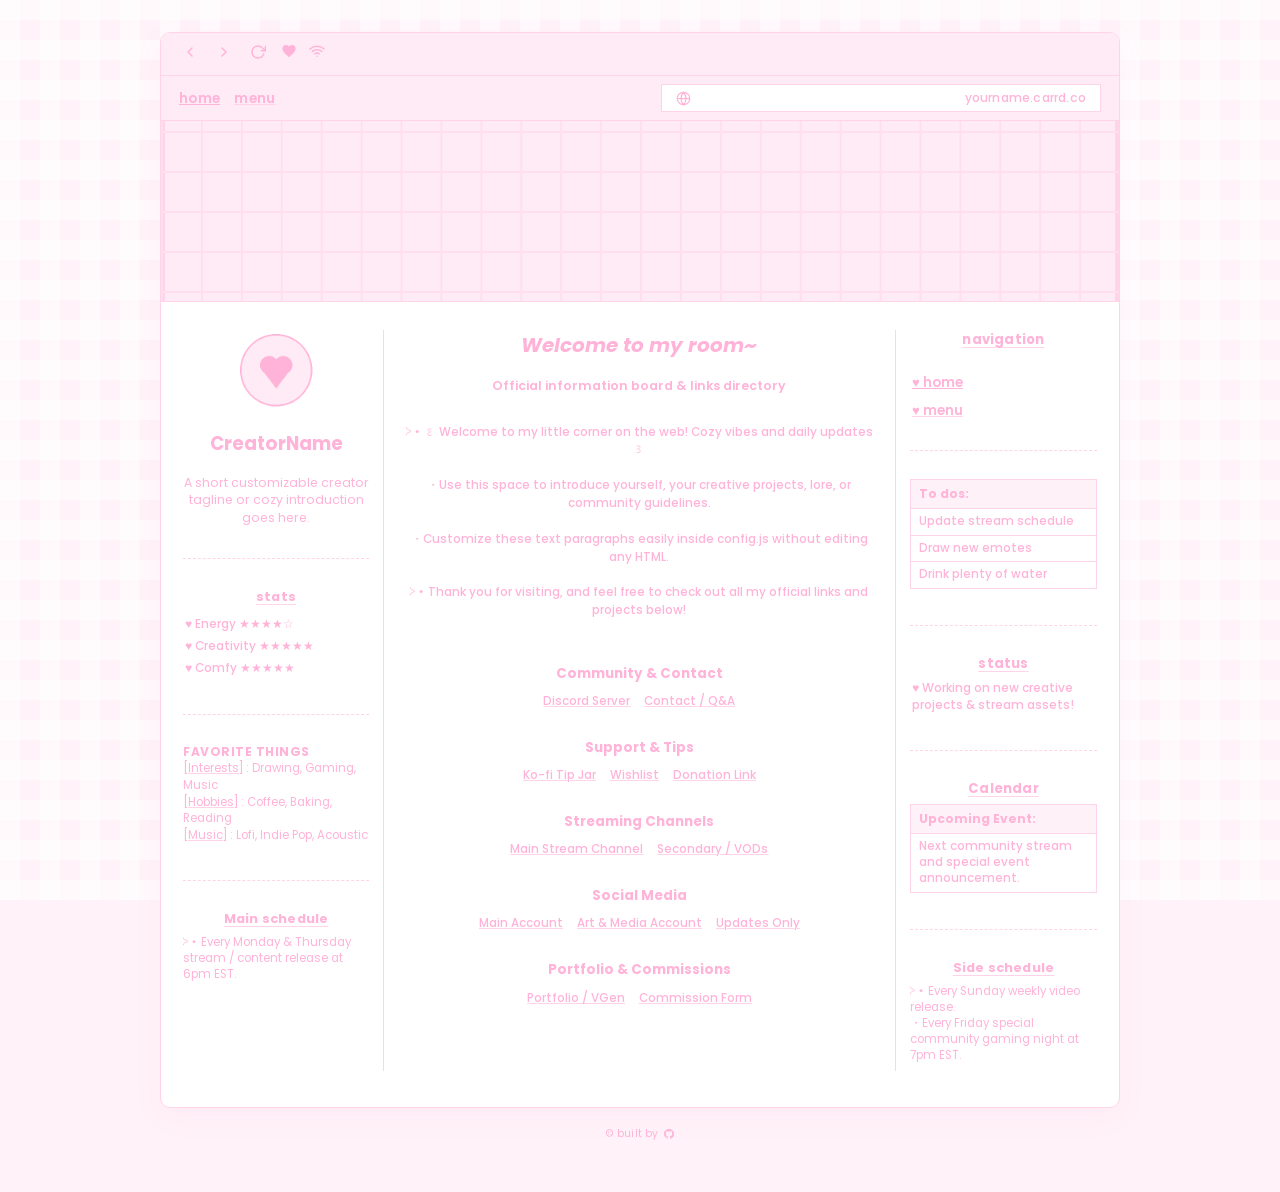
==== retro-pastel-profile/index.html @ b8981c2a "Initial commit: Open-source retro pastel profile template and root documentation" ====
<!DOCTYPE html>
<html lang="en">
<head>
  <meta charset="UTF-8">
  <meta name="viewport" content="width=device-width, initial-scale=1.0">
  <title>Retro Pastel Profile Template</title>
  <link rel="stylesheet" href="style.css">
  <link rel="preconnect" href="https://fonts.googleapis.com">
  <link rel="preconnect" href="https://fonts.gstatic.com" crossorigin>
  <link href="https://fonts.googleapis.com/css2?family=Poppins:ital,wght@0,400;0,500;0,600;0,700;1,400;1,500&display=swap" rel="stylesheet">
</head>
<body>
  <div class="site-wrapper">
    <div class="site-main" role="main">
      <div class="inner">

        <!-- Header Component -->
        <header id="header">
          <!-- Row 1: Top Faux-Browser Toolbar Icons -->
          <div class="toolbar-container">
            <ul class="icons-bar">
              <li>
                <button type="button" class="icon-btn prev-btn" onclick="_previousSection();" aria-label="Previous Section" title="Previous Section">
                  <svg viewBox="0 0 24 24" fill="none" stroke="currentColor" stroke-width="2.2" stroke-linecap="round" stroke-linejoin="round"><polyline points="15 18 9 12 15 6"/></svg>
                </button>
              </li>
              <li>
                <button type="button" class="icon-btn next-btn" onclick="_nextSection();" aria-label="Next Section" title="Next Section">
                  <svg viewBox="0 0 24 24" fill="none" stroke="currentColor" stroke-width="2.2" stroke-linecap="round" stroke-linejoin="round"><polyline points="9 18 15 12 9 6"/></svg>
                </button>
              </li>
              <li>
                <button type="button" class="icon-btn" onclick="location.reload();" aria-label="Refresh" title="Refresh">
                  <svg viewBox="0 0 24 24" fill="none" stroke="currentColor" stroke-width="2.2" stroke-linecap="round" stroke-linejoin="round"><polyline points="23 4 23 10 17 10"/><path d="M20.49 15a9 9 0 1 1-2.12-9.36L23 10"/></svg>
                </button>
              </li>
              <li>
                <span class="icon-deco heart-deco" title="Heart">
                  <svg viewBox="0 0 24 24" fill="currentColor"><path d="M12 21.35l-1.45-1.32C5.4 15.36 2 12.28 2 8.5 2 5.42 4.42 3 7.5 3c1.74 0 3.41.81 4.5 2.09C13.09 3.81 14.76 3 16.5 3 19.58 3 22 5.42 22 8.5c0 3.78-3.4 6.86-8.55 11.54L12 21.35z"/></svg>
                </span>
              </li>
              <li>
                <span class="icon-deco wifi-deco" title="Wifi">
                  <svg viewBox="0 0 24 24" fill="none" stroke="currentColor" stroke-width="2.2" stroke-linecap="round" stroke-linejoin="round"><path d="M5 12.55a11 11 0 0 1 14.08 0"/><path d="M1.42 9a16 16 0 0 1 21.16 0"/><path d="M8.53 16.11a6 6 0 0 1 6.95 0"/><line x1="12" y1="20" x2="12.01" y2="20"/></svg>
                </span>
              </li>
            </ul>
          </div>

          <!-- Row 2: Section Nav Bar & Wide Domain Pill -->
          <div class="nav-bar-container">
            <nav class="nav-links-bar" aria-label="Section Navigation">
              <ul id="header-nav-links" class="header-nav-list"></ul>
            </nav>
            <div class="domain-pill-box">
              <button type="button" id="domain-copy-btn" class="domain-pill-btn" title="Copy website URL">
                <svg class="globe-icon" viewBox="0 0 24 24" fill="none" stroke="currentColor" stroke-width="2"><circle cx="12" cy="12" r="10"/><line x1="2" y1="12" x2="22" y2="12"/><path d="M12 2a15.3 15.3 0 0 1 4 10 15.3 15.3 0 0 1-4 10 15.3 15.3 0 0 1-4-10 15.3 15.3 0 0 1 4-10z"/></svg>
                <span id="domain-pill-text">yourname.carrd.co</span>
              </button>
            </div>
          </div>

          <!-- Hero Image Banner -->
          <div class="banner-container">
            <img id="banner-img" class="hero-banner-image" src="" alt="Banner">
          </div>
        </header>

        <!-- SECTION 1: HOME (3 Columns Desktop) -->
        <section id="home-section" class="site-section active">
          <div class="columns-grid home-grid">
            
            <!-- Left Column: Avatar, Stats, Favorites, Schedule -->
            <aside class="col col-home-left">
              <div class="avatar-box">
                <img id="home-avatar" class="avatar-image" src="" alt="Avatar">
              </div>
              <h2 id="home-name" class="profile-name"></h2>
              <div id="home-tagline" class="tagline-box"></div>
              
              <hr class="carrd-divider">
              
              <div class="stats-box">
                <h3 id="home-stats-btn" class="underlined-title">stats</h3>
                <ul id="home-stats-list" class="stats-list"></ul>
              </div>

              <hr class="carrd-divider">

              <div id="home-favorites" class="favorites-box"></div>

              <hr class="carrd-divider">

              <div class="schedule-box">
                <h3 id="home-variety-title" class="underlined-title"></h3>
                <p id="home-variety-text" class="schedule-text"></p>
              </div>
            </aside>

            <!-- Center Column: Welcome, Bio, Links Groups -->
            <main class="col col-home-center">
              <h1 id="home-heading" class="main-heading"></h1>
              <p id="home-subheading" class="sub-heading"></p>
              <div id="home-paragraphs" class="bio-paragraphs"></div>
              
              <div id="home-link-groups" class="link-groups-container"></div>
            </main>

            <!-- Right Column: Nav, Todos, Status, Calendar, Schedule -->
            <aside class="col col-home-right">
              <h3 class="underlined-title">navigation</h3>
              <ul class="sidebar-nav-list section-nav-target"></ul>

              <hr class="carrd-divider">

              <div class="todos-box">
                <table class="carrd-table">
                  <thead><tr><th id="home-todos-title">To dos:</th></tr></thead>
                  <tbody id="home-todos-body"></tbody>
                </table>
              </div>

              <hr class="carrd-divider">

              <div class="status-widget">
                <h3 id="home-status-title" class="underlined-title"></h3>
                <p id="home-status-text" class="status-msg"></p>
              </div>

              <hr class="carrd-divider">

              <div class="calendar-box">
                <h3 id="home-calendar-title" class="underlined-title"></h3>
                <table class="carrd-table">
                  <thead><tr><th id="home-calendar-date"></th></tr></thead>
                  <tbody><tr><td id="home-calendar-event"></td></tr></tbody>
                </table>
              </div>

              <hr class="carrd-divider">

              <div class="schedule-box">
                <h3 id="home-side-sched-title" class="underlined-title"></h3>
                <div id="home-side-sched-items" class="schedule-text"></div>
              </div>
            </aside>

          </div>
        </section>

        <!-- SECTION 2: SUBPAGE / MENU (2 Columns Desktop) -->
        <section id="menu-section" class="site-section inactive">
          <div class="columns-grid sub-grid">
            
            <!-- Left Column: Nav, Commissions, Disclaimer -->
            <aside class="col col-sub-left">
              <div class="sidebar-nav-box">
                <h3 class="underlined-title">navigation</h3>
                <ul class="sidebar-nav-list section-nav-target"></ul>
              </div>

              <div class="commissions-section">
                <h3 class="comm-title"><span id="menu-comm-heading"></span><br><span id="menu-comm-status" class="comm-status-text"></span></h3>
                <p id="menu-comm-desc" class="comm-desc"></p>
                <div class="comm-btn-wrap">
                  <a id="menu-comm-btn" href="" target="_blank" rel="noopener noreferrer" class="comm-plain-link"></a>
                </div>
              </div>

              <div class="disclaimer-widget">
                <h3 id="menu-disclaimer-title" class="underlined-title"></h3>
                <p id="menu-disclaimer-text" class="disclaimer-text"></p>
              </div>
            </aside>

            <!-- Right Column: Catalog / Menu -->
            <main class="col col-sub-right">
              <h1 id="menu-title" class="underlined-title big-title"></h1>
              <p id="menu-desc" class="menu-desc"></p>
              <div id="menu-categories" class="asmr-categories-list"></div>
            </main>

          </div>
        </section>

      </div>
    </div>

    <!-- Floating Footer Outside Card -->
    <footer id="footer" class="site-footer">
      <p id="footer-text" class="footer-copy"></p>
    </footer>
  </div>

  <!-- Toast Notification Popup -->
  <div id="toast" class="toast-popup" role="status" aria-live="polite">
    <span class="toast-heart">♥</span> Copied link to clipboard!
  </div>

  <!-- Scripts -->
  <script src="config.js"></script>
  <script src="app.js"></script>
</body>
</html>
---- retro-pastel-profile/style.css ----
/**
 * RETRO PASTEL PROFILE THEME - STYLESHEET
 * Clean open-source responsive profile template styling.
 */

:root {
  --bg-page: #FFF2F8;
  --bg-card: #FFFFFF;
  --bg-header: #FFEBF5;
  --bg-top-bar: #FFEBF5;
  --bg-table-head: rgba(255, 179, 216, 0.188);
  --bg-table-cell: #FFFFFF;
  --bg-panel: #FFFFFF;
  --bg-tag: rgba(255, 179, 216, 0.188);
  --bg-toast: #FFB3D8;

  --border-main: #FFD4E9;
  --border-subtle: #FFD4E9;
  --border-dark: #FFB3D8;

  /* Universal Accent / Theme Tokens */
  --text-main: #FFB3D8;
  --text-body: #FFB3D8;
  --text-muted: #FFB3D8;
  --text-accent: #FFB3D8;

  --font-main: 'Poppins', sans-serif;
  --radius-site: 10px;
  --radius-card: 6px;
  --radius-pill: 9999px;
  --radius-sm: 4px;

  --shadow-site: 0 8px 30px rgba(244, 114, 182, 0.06);
  --transition: 0.2s ease;
}

*, *::before, *::after {
  box-sizing: border-box;
  margin: 0;
  padding: 0;
}

body {
  font-family: var(--font-main);
  background-color: var(--bg-page);
  color: var(--text-body);
  position: relative;
  min-height: 100vh;
  line-height: 1.5;
  display: flex;
  justify-content: center;
  align-items: flex-start;
  padding: 32px 14px 48px;
  -webkit-font-smoothing: antialiased;
}

/* Pure CSS Gingham Grid Background */
body::before {
  content: '';
  position: fixed;
  top: 0;
  left: 0;
  width: 100vw;
  height: 100vh;
  pointer-events: none;
  z-index: 0;
  background-color: var(--bg-page);
  background-image: 
    linear-gradient(90deg, rgba(255, 255, 255, 0.55) 50%, transparent 50%),
    linear-gradient(rgba(255, 255, 255, 0.55) 50%, transparent 50%);
  background-size: 40px 40px;
}

/* Outer Wrapper & Container */
.site-wrapper {
  width: 100%;
  max-width: 960px;
  position: relative;
  z-index: 1;
}

.site-main {
  width: 100%;
  background: var(--bg-card);
  border: 1px solid var(--border-main);
  border-radius: var(--radius-site);
  box-shadow: var(--shadow-site);
  overflow: hidden;
}

/* ==========================================================================
   HEADER & FAUX-BROWSER TOP CHROME
   ========================================================================== */

#header {
  border-bottom: 1px solid var(--border-main);
  background: var(--bg-header);
}

/* Row 1: Compact Icons Bar (Left Aligned) */
.toolbar-container {
  padding: 8px 18px;
  background: var(--bg-header);
  border-bottom: 1px solid var(--border-main);
  display: flex;
  align-items: center;
}

.icons-bar {
  list-style: none;
  display: flex;
  align-items: center;
  gap: 12px;
}

.icon-btn {
  background: transparent;
  border: none;
  cursor: pointer;
  color: var(--text-main);
  width: 22px;
  height: 22px;
  display: inline-flex;
  align-items: center;
  justify-content: center;
  transition: transform var(--transition), color var(--transition);
  padding: 0;
  outline: none;
  box-shadow: none;
}

.icon-btn:hover {
  color: var(--text-accent);
  transform: scale(1.15);
}

.icon-btn svg {
  width: 16px;
  height: 16px;
}

.icon-deco {
  color: var(--text-main);
  display: inline-flex;
  align-items: center;
  justify-content: center;
}

.icon-deco svg {
  width: 16px;
  height: 16px;
}

.heart-deco {
  color: var(--text-main);
}

.wifi-deco {
  color: var(--text-main);
}

/* Row 2: Nav Links & Wide Domain Address Pill */
.nav-bar-container {
  padding: 8px 18px;
  background: var(--bg-header);
  display: flex;
  align-items: center;
  justify-content: space-between;
  gap: 16px;
}

.header-nav-list {
  list-style: none;
  display: flex;
  align-items: center;
  gap: 14px;
}

.header-nav-list a {
  text-decoration: underline;
  text-decoration-color: var(--border-main);
  color: var(--text-main);
  font-size: 0.84rem;
  font-weight: 600;
  letter-spacing: 0.3px;
  transition: color var(--transition);
  outline: none;
  box-shadow: none;
}

.header-nav-list a:hover,
.header-nav-list a:focus,
.header-nav-list a.active-nav {
  outline: none;
  box-shadow: none;
  color: var(--text-accent);
  text-decoration-color: var(--text-accent);
}

/* Wide Address Bar Pill */
.domain-pill-box {
  flex: 1;
  max-width: 480px;
  display: flex;
  justify-content: flex-end;
}

.domain-pill-btn {
  display: flex;
  align-items: center;
  justify-content: space-between;
  width: 100%;
  max-width: 440px;
  min-width: 240px;
  background: #FFFFFF;
  border: 1px solid var(--border-main);
  border-radius: 0;
  padding: 4px 14px;
  font-size: 0.76rem;
  color: var(--text-main);
  font-family: inherit;
  font-weight: 500;
  cursor: pointer;
  transition: all var(--transition);
  outline: none;
  box-shadow: none;
}

.domain-pill-btn:hover {
  background: #FFFFFF;
  border-color: var(--border-main);
  transform: translateY(-1px);
}

.domain-pill-btn .globe-icon {
  width: 15px;
  height: 15px;
  color: var(--text-main);
  flex-shrink: 0;
}

#domain-pill-text {
  margin-left: auto;
  text-align: right;
  color: var(--text-main);
  font-weight: 500;
  letter-spacing: 0.2px;
}

/* Banner Frame */
.banner-container {
  width: 100%;
  line-height: 0;
  overflow: hidden;
  border-top: 1px solid var(--border-main);
  background: var(--bg-table-head);
}

.hero-banner-image {
  width: 100%;
  height: auto;
  display: block;
}

/* ==========================================================================
   SECTIONS & MULTI-COLUMN LAYOUTS
   ========================================================================== */

.site-section {
  display: none;
  padding: 28px 22px 36px;
  animation: fadeIn 0.25s ease-out;
}

.site-section.active {
  display: block;
}

@keyframes fadeIn {
  from { opacity: 0; transform: translateY(4px); }
  to { opacity: 1; transform: translateY(0); }
}

/* Columns Grids */
.columns-grid {
  display: grid;
}

/* Home Section 3 Columns: 22% / 56% / 22% Proportions */
.home-grid {
  grid-template-columns: 22% 56% 22%;
  gap: 0;
}

.col-home-left {
  padding-right: 14px;
  border-right: 1px solid var(--border-main);
  display: flex;
  flex-direction: column;
  gap: 14px;
}

.col-home-center {
  padding: 0 16px;
  border-right: 1px solid var(--border-main);
  text-align: center;
  display: flex;
  flex-direction: column;
  gap: 14px;
}

.col-home-right {
  padding-left: 14px;
  display: flex;
  flex-direction: column;
  gap: 14px;
}

/* Subpage / Menu Section: 2 Columns: 28% / 72% Proportions */
.sub-grid,
.menu-grid,
.asmr-grid {
  grid-template-columns: 28% 72%;
  gap: 0;
}

.col-sub-left,
.col-asmr-left {
  padding-right: 14px;
  border-right: 1px solid var(--border-main);
  display: flex;
  flex-direction: column;
  gap: 24px;
}

.col-sub-right,
.col-asmr-right {
  padding-left: 18px;
  display: flex;
  flex-direction: column;
  gap: 20px;
}

.col {
  display: flex;
  flex-direction: column;
  gap: 14px;
}

/* ==========================================================================
   SHARED CARRD COMPONENTS & STYLING
   ========================================================================== */

.carrd-divider {
  border: none;
  border-top: 1px dashed var(--border-main);
  margin: 14px 0;
}

/* Centered & Bold Underlined Titles */
.underlined-title {
  text-align: center;
  display: block;
  width: 100%;
  font-family: var(--font-main);
  font-size: 0.82rem;
  font-weight: 700;
  color: var(--text-main);
  text-decoration: underline;
  text-decoration-color: var(--border-main);
  text-underline-offset: 3px;
  letter-spacing: 0.2px;
  margin-bottom: 6px;
}

.underlined-title.big-title {
  font-size: 1.25rem;
  margin-bottom: 8px;
}

/* Avatar Box */
.avatar-box {
  width: 80px;
  height: 80px;
  max-width: 80px;
  margin: 0 auto 6px;
  background: transparent;
  box-shadow: none;
  border-radius: 0;
}

.avatar-image {
  width: 100%;
  height: 100%;
  border-radius: 0;
  background: transparent;
  object-fit: contain;
  display: block;
}

.profile-name {
  font-size: 1.15rem;
  font-weight: 700;
  text-align: center;
  color: var(--text-main);
  margin-bottom: 2px;
}

.tagline-box {
  font-size: 0.78rem;
  color: var(--text-body);
  text-align: center;
  line-height: 1.4;
  margin-bottom: 4px;
}

/* Sidebar Modules & Headings */
.stats-box,
.favorites-box,
.schedule-box,
.todos-box,
.status-widget,
.calendar-box {
  margin-bottom: 8px;
}

.favorites-box h3,
.schedule-box h3,
.stats-box h3 {
  text-align: center;
  font-weight: 700;
  font-size: 0.8rem;
  color: var(--text-main);
}

.stats-box {
  display: flex;
  flex-direction: column;
  gap: 4px;
}

.carrd-btn-tag {
  display: inline-block;
  align-self: center;
  font-size: 0.74rem;
  font-weight: 700;
  text-transform: uppercase;
  letter-spacing: 0.5px;
  background: var(--bg-tag);
  color: var(--text-main);
  padding: 2px 10px;
  border-radius: 0;
  border: 1px solid var(--border-main);
}

.stats-list {
  list-style: none;
  text-align: left;
  padding-left: 2px;
  font-size: 0.74rem;
  font-weight: 500;
  color: var(--text-body);
  display: flex;
  flex-direction: column;
  gap: 4px;
}

/* Favorites Box */
.favorites-box {
  text-align: left;
  font-size: 0.72rem;
  line-height: 1.45;
  color: var(--text-body);
}

.favorites-box strong {
  font-size: 0.76rem;
  font-weight: 700;
  letter-spacing: 0.5px;
  color: var(--text-main);
}

.favorites-box u {
  text-decoration-color: var(--border-main);
}

/* Schedule & Info Text */
.schedule-text {
  text-align: left;
  font-size: 0.72rem;
  color: var(--text-body);
  line-height: 1.4;
}

/* Center Column Typography & Spacing */
.main-heading {
  font-size: 1.25rem;
  font-weight: 700;
  font-style: italic;
  color: var(--text-main);
  margin-bottom: 3px;
  text-align: center;
}

.sub-heading {
  font-size: 0.78rem;
  font-weight: 600;
  color: var(--text-body);
  text-align: center;
  margin-bottom: 14px;
}

.bio-paragraphs {
  display: flex;
  flex-direction: column;
  gap: 10px;
  margin-bottom: 22px;
  text-align: center;
}

.bio-paragraphs p {
  font-size: 0.74rem;
  line-height: 1.5;
  color: var(--text-body);
  margin-bottom: 8px;
  font-weight: 500;
}

/* Link Groups & Spacing */
.link-groups-container {
  display: flex;
  flex-direction: column;
  gap: 16px;
  text-align: center;
}

.link-group {
  margin-bottom: 10px;
}

.link-group-title {
  font-size: 0.84rem;
  font-weight: 700;
  text-align: center;
  color: var(--text-main);
  margin-bottom: 4px;
}

/* Horizontal Inline Link Rows without Pseudo Heart Bullet */
.carrd-links-list {
  list-style: none;
  display: flex;
  flex-wrap: wrap;
  justify-content: center;
  align-items: center;
  gap: 6px 14px;
}

.carrd-links-list a {
  display: inline-flex;
  align-items: center;
  color: var(--text-body);
  text-decoration: underline;
  text-decoration-color: var(--border-main);
  font-size: 0.73rem;
  line-height: 1.35;
  font-weight: 500;
  transition: all var(--transition);
  outline: none;
  box-shadow: none;
}

.carrd-links-list a:hover {
  color: var(--text-accent);
  text-decoration-color: var(--text-accent);
  transform: translateY(-1px);
}

/* Navigation Lists in Sidebars */
.sidebar-nav-list {
  list-style: none;
  display: flex;
  flex-direction: column;
  gap: 4px;
  padding-left: 2px;
}

.sidebar-nav-list a {
  text-decoration: underline;
  text-decoration-color: var(--border-main);
  color: var(--text-main);
  font-size: 0.82rem;
  font-weight: 600;
  transition: color var(--transition);
  outline: none;
  box-shadow: none;
}

.sidebar-nav-list a:hover,
.sidebar-nav-list a.active-nav {
  color: var(--text-accent);
  text-decoration-color: var(--text-accent);
}

/* Boxy Carrd Tables */
.carrd-table {
  width: 100%;
  border-collapse: collapse;
  font-size: 0.76rem;
  border: 1px solid var(--border-main);
  border-radius: 0;
  overflow: hidden;
  background: #FFFFFF;
}

.carrd-table th {
  text-align: left;
  font-weight: 700;
  font-size: 0.76rem;
  color: var(--text-main);
  background: var(--bg-table-head);
  padding: 5px 8px;
  border-bottom: 1px solid var(--border-main);
}

.carrd-table td {
  font-size: 0.73rem;
  font-weight: 500;
  color: var(--text-main);
  text-align: left;
  padding: 5px 8px;
  background: #FFFFFF;
  border-bottom: 1px solid var(--border-main);
  line-height: 1.35;
}

.carrd-table tr:last-child td {
  border-bottom: none;
}

/* Status Message */
.status-msg {
  font-size: 0.75rem;
  font-weight: 500;
  color: var(--text-main);
  line-height: 1.4;
  text-align: left;
  padding-left: 2px;
}

/* ==========================================================================
   MENU / SUBPAGE SECTION SPECIFICS
   ========================================================================== */

.commissions-section {
  display: flex;
  flex-direction: column;
  gap: 12px;
  text-align: center;
}

.comm-title {
  font-size: 0.84rem;
  font-weight: 700;
  color: var(--text-main);
  line-height: 1.4;
  text-align: center;
}

.comm-status-text {
  font-size: 0.84rem;
  font-weight: 700;
  color: var(--text-main);
}

.comm-desc {
  font-size: 0.74rem;
  font-weight: 500;
  color: var(--text-main);
  line-height: 1.45;
  text-align: center;
}

.comm-plain-link {
  display: inline-block;
  color: var(--text-main);
  font-size: 0.78rem;
  font-weight: 600;
  text-decoration: underline;
  text-decoration-color: var(--border-main);
  transition: color var(--transition);
  outline: none;
  box-shadow: none;
}

.comm-plain-link:hover {
  color: var(--text-accent);
  text-decoration-color: var(--text-accent);
}

.disclaimer-widget {
  display: flex;
  flex-direction: column;
  gap: 10px;
  text-align: center;
}

.disclaimer-text {
  font-size: 0.74rem;
  font-weight: 500;
  color: var(--text-main);
  line-height: 1.45;
  text-align: center;
}

/* ASMR Menu & Triggers in Right Column */
.menu-desc {
  font-size: 0.76rem;
  font-weight: 500;
  color: var(--text-main);
  line-height: 1.45;
  text-align: center;
  margin-bottom: 8px;
}

.asmr-categories-list {
  display: flex;
  flex-direction: column;
  gap: 32px;
}

.asmr-category-block {
  display: flex;
  flex-direction: column;
  gap: 14px;
}

.asmr-cat-title {
  font-size: 0.96rem;
  font-weight: 700;
  color: var(--text-main);
  text-align: center;
}

.triggers-items-list {
  list-style: none;
  display: flex;
  flex-direction: column;
  gap: 8px;
  padding-left: 28px;
}

.triggers-items-list li {
  font-size: 0.76rem;
  font-weight: 500;
  color: var(--text-main);
  display: flex;
  align-items: center;
  gap: 8px;
}

/* Standard CC0 Heart Bullet Vector */
.triggers-items-list li::before {
  content: '';
  background-image: url('data:image/svg+xml;utf8,<svg xmlns="http://www.w3.org/2000/svg" viewBox="0 0 24 24" fill="%23FFB3D8"><path d="M12 21.35l-1.45-1.32C5.4 15.36 2 12.28 2 8.5 2 5.42 4.42 3 7.5 3c1.74 0 3.41.81 4.5 2.09C13.09 3.81 14.76 3 16.5 3 19.58 3 22 5.42 22 8.5c0 3.78-3.4 6.86-8.55 11.54L12 21.35z"/></svg>');
  background-size: contain;
  background-repeat: no-repeat;
  width: 0.75rem;
  height: 0.75rem;
  display: inline-block;
  flex-shrink: 0;
}

/* ==========================================================================
   FOOTER & TOAST
   ========================================================================== */

.site-footer {
  background: transparent;
  border: none;
  padding: 12px 16px 0;
  text-align: center;
}

.footer-copy {
  font-size: 0.65rem;
  color: var(--text-muted);
  letter-spacing: 0.2px;
  display: inline-flex;
  align-items: center;
  justify-content: center;
  gap: 4px;
}

.footer-github-link {
  display: inline-flex;
  align-items: center;
  gap: 4px;
  color: var(--text-main);
  text-decoration: underline;
  text-decoration-color: var(--border-subtle);
  font-weight: 600;
  transition: color 0.2s ease;
}

.footer-github-link:hover {
  color: var(--text-accent);
  text-decoration-color: var(--text-accent);
}

.github-icon {
  width: 12px;
  height: 12px;
  vertical-align: middle;
  fill: currentColor;
  display: inline-block;
}

.toast-popup {
  position: fixed;
  bottom: 24px;
  left: 50%;
  transform: translateX(-50%) translateY(40px);
  background: var(--bg-toast);
  color: #FFFFFF;
  padding: 8px 18px;
  border-radius: var(--radius-pill);
  font-size: 0.82rem;
  font-weight: 600;
  box-shadow: 0 8px 24px rgba(255, 178, 217, 0.25);
  opacity: 0;
  pointer-events: none;
  transition: all 0.25s cubic-bezier(0.16, 1, 0.3, 1);
  z-index: 9999;
  display: inline-flex;
  align-items: center;
  gap: 6px;
}

.toast-popup.show {
  opacity: 1;
  transform: translateX(-50%) translateY(0);
  pointer-events: auto;
}

.toast-heart {
  color: #FFEBF5;
}

/* ==========================================================================
   RESPONSIVE LAYOUTS
   ========================================================================== */

@media (max-width: 768px) {
  body {
    padding: 14px 8px 32px;
  }

  .home-grid {
    grid-template-columns: 1fr;
    gap: 16px;
  }

  .col-home-left {
    padding-right: 0;
    border-right: none;
    border-bottom: 1px solid var(--border-main);
    padding-bottom: 16px;
  }

  .col-home-center {
    padding: 0;
    border-right: none;
    border-bottom: 1px solid var(--border-main);
    padding-bottom: 16px;
  }

  .col-home-right {
    padding-left: 0;
  }

  .sub-grid,
  .menu-grid,
  .asmr-grid {
    grid-template-columns: 1fr;
    gap: 16px;
  }

  .col-sub-left,
  .col-asmr-left {
    padding-right: 0;
    border-right: none;
    border-bottom: 1px solid var(--border-main);
    padding-bottom: 16px;
  }

  .col-sub-right,
  .col-asmr-right {
    padding-left: 0;
  }

  .site-section {
    padding: 18px 14px;
  }

  .triggers-items-list {
    grid-template-columns: 1fr;
  }

  .nav-bar-container {
    flex-wrap: wrap;
  }

  .domain-pill-box {
    max-width: 100%;
    justify-content: center;
  }

  .domain-pill-btn {
    max-width: 100%;
    min-width: unset;
  }
}
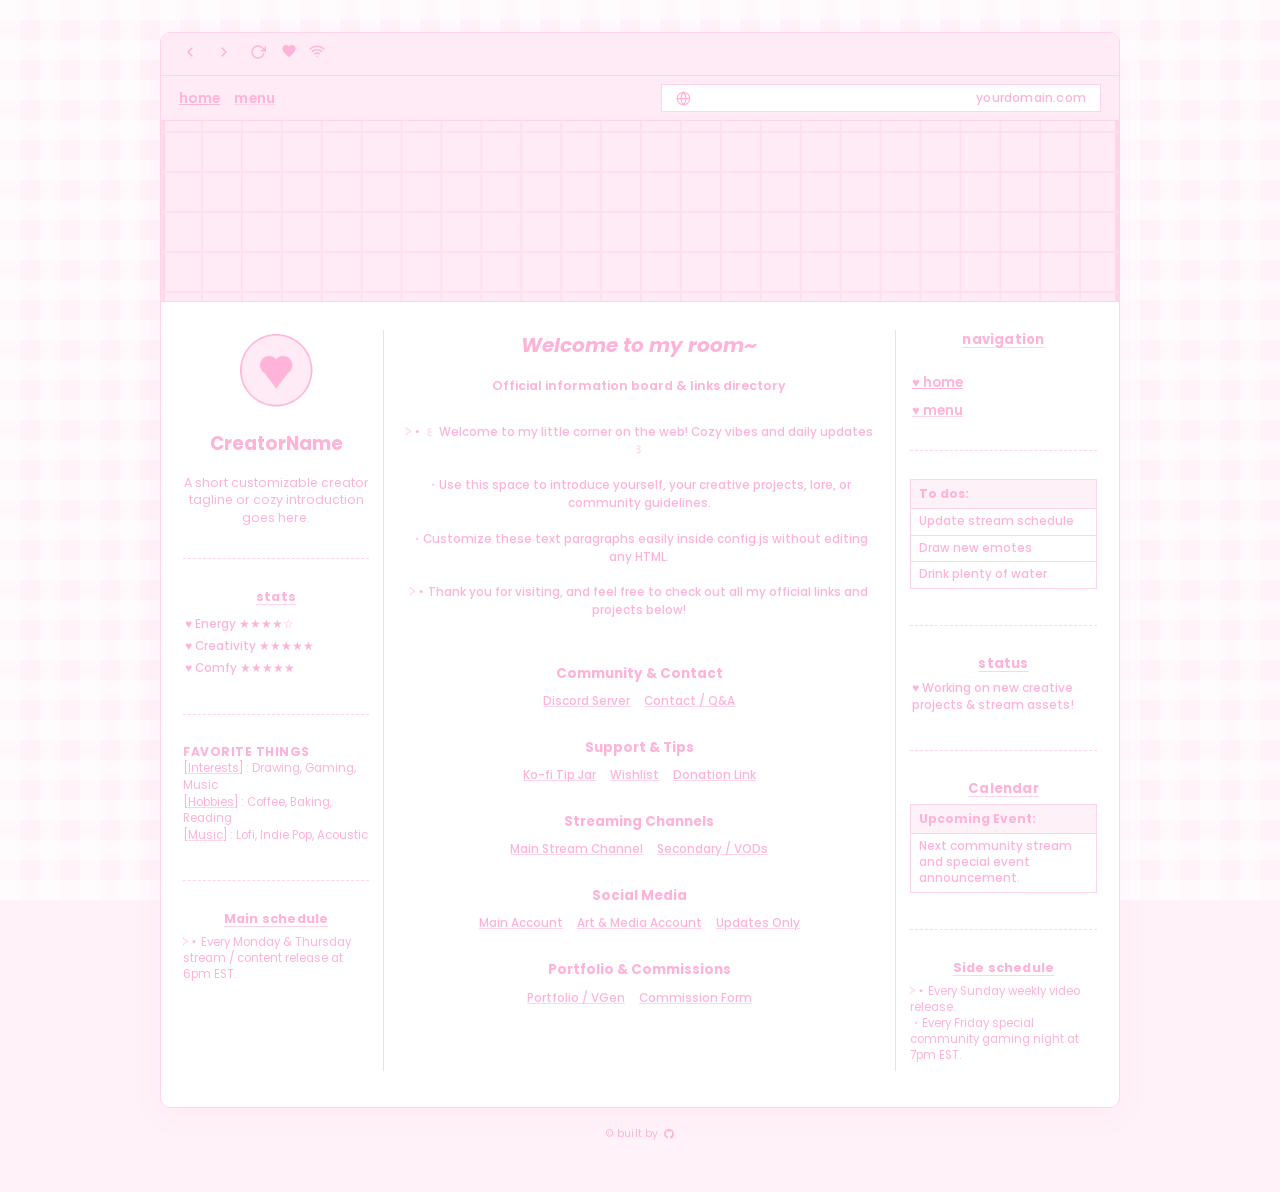
==== commit 92c2483e: "Add social card and Open Graph metadata support" ====
--- a/retro-pastel-profile/index.html
+++ b/retro-pastel-profile/index.html
@@ -4,6 +4,26 @@
   <meta charset="UTF-8">
   <meta name="viewport" content="width=device-width, initial-scale=1.0">
   <title>Retro Pastel Profile Template</title>
+
+  <!-- Primary Meta Tags -->
+  <meta name="title" content="Retro Pastel Profile Template">
+  <meta name="description" content="A cozy, retro faux-browser profile and link directory template for creators, streamers, and artists.">
+  <meta name="theme-color" content="#FFB3D8">
+
+  <!-- Open Graph / Facebook / Discord Embed -->
+  <meta property="og:type" content="website">
+  <meta property="og:url" content="https://templates.notkoneko.space/previewsite/retro-pastel-profile">
+  <meta property="og:title" content="Retro Pastel Profile Template">
+  <meta property="og:description" content="A cozy, retro faux-browser profile and link directory template for creators, streamers, and artists.">
+  <meta property="og:image" content="assets/preview.png">
+
+  <!-- Twitter / X Embed -->
+  <meta name="twitter:card" content="summary_large_image">
+  <meta name="twitter:url" content="https://templates.notkoneko.space/previewsite/retro-pastel-profile">
+  <meta name="twitter:title" content="Retro Pastel Profile Template">
+  <meta name="twitter:description" content="A cozy, retro faux-browser profile and link directory template for creators, streamers, and artists.">
+  <meta name="twitter:image" content="assets/preview.png">
+
   <link rel="stylesheet" href="style.css">
   <link rel="preconnect" href="https://fonts.googleapis.com">
   <link rel="preconnect" href="https://fonts.gstatic.com" crossorigin>
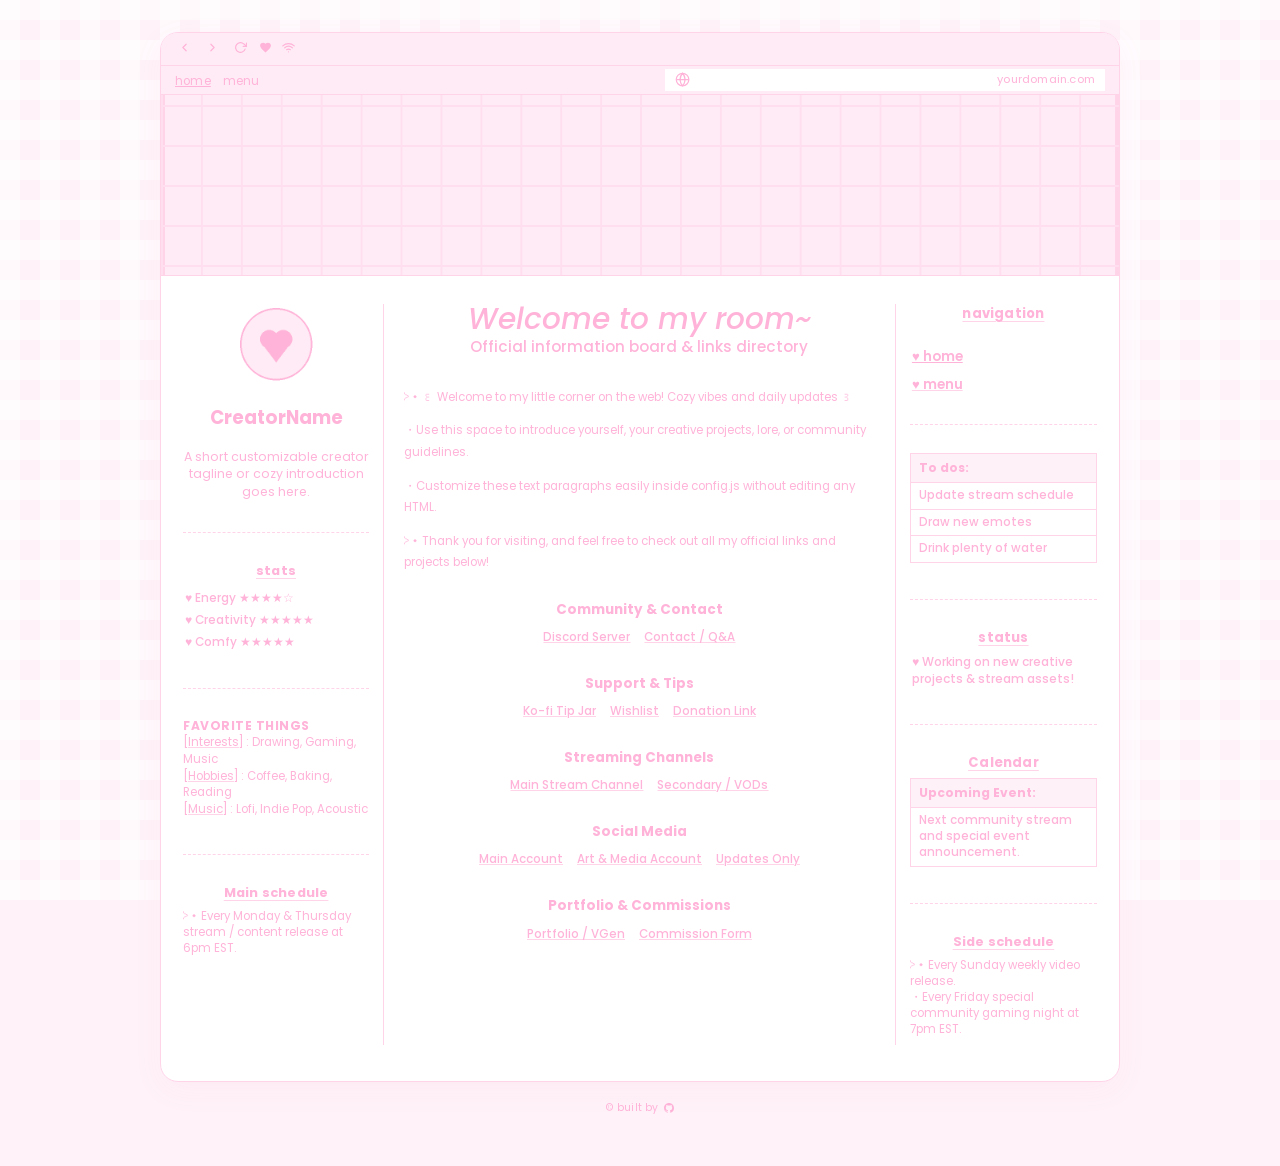
==== commit 535b91be: "Ui updates; renaming" ====
--- a/retro-pastel-profile/index.html
+++ b/retro-pastel-profile/index.html
@@ -27,7 +27,7 @@
   <link rel="stylesheet" href="style.css">
   <link rel="preconnect" href="https://fonts.googleapis.com">
   <link rel="preconnect" href="https://fonts.gstatic.com" crossorigin>
-  <link href="https://fonts.googleapis.com/css2?family=Poppins:ital,wght@0,400;0,500;0,600;0,700;1,400;1,500&display=swap" rel="stylesheet">
+  <link href="https://fonts.googleapis.com/css2?family=Poppins:ital,wght@0,400;0,500;0,600;0,700;0,900;1,400;1,500;1,600;1,700;1,900&display=swap" rel="stylesheet">
 </head>
 <body>
   <div class="site-wrapper">
@@ -75,14 +75,14 @@
             <div class="domain-pill-box">
               <button type="button" id="domain-copy-btn" class="domain-pill-btn" title="Copy website URL">
                 <svg class="globe-icon" viewBox="0 0 24 24" fill="none" stroke="currentColor" stroke-width="2"><circle cx="12" cy="12" r="10"/><line x1="2" y1="12" x2="22" y2="12"/><path d="M12 2a15.3 15.3 0 0 1 4 10 15.3 15.3 0 0 1-4 10 15.3 15.3 0 0 1-4-10 15.3 15.3 0 0 1 4-10z"/></svg>
-                <span id="domain-pill-text">yourname.carrd.co</span>
+                <span id="domain-pill-text">yourdomain.com</span>
               </button>
             </div>
           </div>
 
           <!-- Hero Image Banner -->
           <div class="banner-container">
-            <img id="banner-img" class="hero-banner-image" src="" alt="Banner">
+            <img id="banner-img" class="hero-banner-image" src="assets/banner-placeholder.png" alt="Banner" loading="eager">
           </div>
         </header>
 
@@ -93,23 +93,23 @@
             <!-- Left Column: Avatar, Stats, Favorites, Schedule -->
             <aside class="col col-home-left">
               <div class="avatar-box">
-                <img id="home-avatar" class="avatar-image" src="" alt="Avatar">
+                <img id="home-avatar" class="avatar-image" src="assets/avatar-placeholder.png" alt="Avatar" loading="eager">
               </div>
               <h2 id="home-name" class="profile-name"></h2>
               <div id="home-tagline" class="tagline-box"></div>
               
-              <hr class="carrd-divider">
+              <hr class="theme-divider">
               
               <div class="stats-box">
                 <h3 id="home-stats-btn" class="underlined-title">stats</h3>
                 <ul id="home-stats-list" class="stats-list"></ul>
               </div>
 
-              <hr class="carrd-divider">
+              <hr class="theme-divider">
 
               <div id="home-favorites" class="favorites-box"></div>
 
-              <hr class="carrd-divider">
+              <hr class="theme-divider">
 
               <div class="schedule-box">
                 <h3 id="home-variety-title" class="underlined-title"></h3>
@@ -119,8 +119,10 @@
 
             <!-- Center Column: Welcome, Bio, Links Groups -->
             <main class="col col-home-center">
-              <h1 id="home-heading" class="main-heading"></h1>
-              <p id="home-subheading" class="sub-heading"></p>
+              <div class="home-title-block">
+                <h1 id="home-heading" class="main-heading"></h1>
+                <p id="home-subheading" class="sub-heading"></p>
+              </div>
               <div id="home-paragraphs" class="bio-paragraphs"></div>
               
               <div id="home-link-groups" class="link-groups-container"></div>
@@ -131,33 +133,33 @@
               <h3 class="underlined-title">navigation</h3>
               <ul class="sidebar-nav-list section-nav-target"></ul>
 
-              <hr class="carrd-divider">
+              <hr class="theme-divider">
 
               <div class="todos-box">
-                <table class="carrd-table">
+                <table class="theme-table">
                   <thead><tr><th id="home-todos-title">To dos:</th></tr></thead>
                   <tbody id="home-todos-body"></tbody>
                 </table>
               </div>
 
-              <hr class="carrd-divider">
+              <hr class="theme-divider">
 
               <div class="status-widget">
                 <h3 id="home-status-title" class="underlined-title"></h3>
                 <p id="home-status-text" class="status-msg"></p>
               </div>
 
-              <hr class="carrd-divider">
+              <hr class="theme-divider">
 
               <div class="calendar-box">
                 <h3 id="home-calendar-title" class="underlined-title"></h3>
-                <table class="carrd-table">
+                <table class="theme-table">
                   <thead><tr><th id="home-calendar-date"></th></tr></thead>
                   <tbody><tr><td id="home-calendar-event"></td></tr></tbody>
                 </table>
               </div>
 
-              <hr class="carrd-divider">
+              <hr class="theme-divider">
 
               <div class="schedule-box">
                 <h3 id="home-side-sched-title" class="underlined-title"></h3>
@@ -197,7 +199,7 @@
             <main class="col col-sub-right">
               <h1 id="menu-title" class="underlined-title big-title"></h1>
               <p id="menu-desc" class="menu-desc"></p>
-              <div id="menu-categories" class="asmr-categories-list"></div>
+              <div id="menu-categories" class="catalog-categories-list"></div>
             </main>
 
           </div>
--- a/retro-pastel-profile/style.css
+++ b/retro-pastel-profile/style.css
@@ -25,7 +25,8 @@
   --text-accent: #FFB3D8;
 
   --font-main: 'Poppins', sans-serif;
-  --radius-site: 10px;
+  --font-title: 'Poppins', sans-serif;
+  --radius-site: 18px;
   --radius-card: 6px;
   --radius-pill: 9999px;
   --radius-sm: 4px;
@@ -34,7 +35,9 @@
   --transition: 0.2s ease;
 }
 
-*, *::before, *::after {
+*,
+*::before,
+*::after {
   box-sizing: border-box;
   margin: 0;
   padding: 0;
@@ -52,6 +55,23 @@
   align-items: flex-start;
   padding: 32px 14px 48px;
   -webkit-font-smoothing: antialiased;
+}
+
+h1,
+h2,
+h3,
+h4,
+h5,
+h6,
+.profile-name,
+.underlined-title,
+.main-heading,
+.sub-heading,
+.link-group-title,
+.catalog-cat-title,
+.comm-title,
+.comm-status-text {
+  font-family: var(--font-title, 'Poppins', sans-serif);
 }
 
 /* Pure CSS Gingham Grid Background */
@@ -65,7 +85,7 @@
   pointer-events: none;
   z-index: 0;
   background-color: var(--bg-page);
-  background-image: 
+  background-image:
     linear-gradient(90deg, rgba(255, 255, 255, 0.55) 50%, transparent 50%),
     linear-gradient(rgba(255, 255, 255, 0.55) 50%, transparent 50%);
   background-size: 40px 40px;
@@ -86,20 +106,35 @@
   border-radius: var(--radius-site);
   box-shadow: var(--shadow-site);
   overflow: hidden;
+  animation: siteEntrance 0.75s cubic-bezier(0.16, 1, 0.3, 1) forwards;
+}
+
+@keyframes siteEntrance {
+  0% {
+    opacity: 0;
+    transform: translateY(1.5rem);
+  }
+  100% {
+    opacity: 1;
+    transform: translateY(0);
+  }
 }
 
 /* ==========================================================================
-   HEADER & FAUX-BROWSER TOP CHROME
+   HEADER & FAUX-BROWSER TOP CHROME (Cached & Persistent)
    ========================================================================== */
 
 #header {
   border-bottom: 1px solid var(--border-main);
   background: var(--bg-header);
+  position: relative;
+  z-index: 5;
+  contain: layout paint;
 }
 
 /* Row 1: Compact Icons Bar (Left Aligned) */
 .toolbar-container {
-  padding: 8px 18px;
+  padding: 4px 14px;
   background: var(--bg-header);
   border-bottom: 1px solid var(--border-main);
   display: flex;
@@ -110,7 +145,7 @@
   list-style: none;
   display: flex;
   align-items: center;
-  gap: 12px;
+  gap: 10px;
 }
 
 .icon-btn {
@@ -118,8 +153,8 @@
   border: none;
   cursor: pointer;
   color: var(--text-main);
-  width: 22px;
-  height: 22px;
+  width: 18px;
+  height: 18px;
   display: inline-flex;
   align-items: center;
   justify-content: center;
@@ -135,8 +170,8 @@
 }
 
 .icon-btn svg {
-  width: 16px;
-  height: 16px;
+  width: 13px;
+  height: 13px;
 }
 
 .icon-deco {
@@ -147,8 +182,8 @@
 }
 
 .icon-deco svg {
-  width: 16px;
-  height: 16px;
+  width: 13px;
+  height: 13px;
 }
 
 .heart-deco {
@@ -161,29 +196,29 @@
 
 /* Row 2: Nav Links & Wide Domain Address Pill */
 .nav-bar-container {
-  padding: 8px 18px;
+  padding: 2px 14px;
   background: var(--bg-header);
   display: flex;
   align-items: center;
   justify-content: space-between;
-  gap: 16px;
+  gap: 14px;
 }
 
 .header-nav-list {
   list-style: none;
   display: flex;
   align-items: center;
-  gap: 14px;
+  gap: 12px;
 }
 
 .header-nav-list a {
-  text-decoration: underline;
-  text-decoration-color: var(--border-main);
-  color: var(--text-main);
-  font-size: 0.84rem;
-  font-weight: 600;
-  letter-spacing: 0.3px;
-  transition: color var(--transition);
+  text-decoration: none;
+  color: var(--text-main);
+  font-size: 0.72rem;
+  font-weight: 400;
+  line-height: 1.2;
+  letter-spacing: 0.2px;
+  transition: color var(--transition), text-decoration var(--transition);
   outline: none;
   box-shadow: none;
 }
@@ -194,6 +229,7 @@
   outline: none;
   box-shadow: none;
   color: var(--text-accent);
+  text-decoration: underline;
   text-decoration-color: var(--text-accent);
 }
 
@@ -213,13 +249,14 @@
   max-width: 440px;
   min-width: 240px;
   background: #FFFFFF;
-  border: 1px solid var(--border-main);
+  border: none;
   border-radius: 0;
-  padding: 4px 14px;
-  font-size: 0.76rem;
+  padding: 2px 10px;
+  font-size: 0.70rem;
+  line-height: 1.54;
   color: var(--text-main);
   font-family: inherit;
-  font-weight: 500;
+  font-weight: 400;
   cursor: pointer;
   transition: all var(--transition);
   outline: none;
@@ -228,13 +265,15 @@
 
 .domain-pill-btn:hover {
   background: #FFFFFF;
-  border-color: var(--border-main);
+  border: none;
+  outline: none;
+  box-shadow: none;
   transform: translateY(-1px);
 }
 
 .domain-pill-btn .globe-icon {
-  width: 15px;
-  height: 15px;
+  width: 15.10px;
+  height: 15.10px;
   color: var(--text-main);
   flex-shrink: 0;
 }
@@ -243,7 +282,8 @@
   margin-left: auto;
   text-align: right;
   color: var(--text-main);
-  font-weight: 500;
+  font-weight: 400;
+  font-size: 0.70rem;
   letter-spacing: 0.2px;
 }
 
@@ -277,8 +317,15 @@
 }
 
 @keyframes fadeIn {
-  from { opacity: 0; transform: translateY(4px); }
-  to { opacity: 1; transform: translateY(0); }
+  from {
+    opacity: 0;
+    transform: translateY(4px);
+  }
+
+  to {
+    opacity: 1;
+    transform: translateY(0);
+  }
 }
 
 /* Columns Grids */
@@ -301,12 +348,12 @@
 }
 
 .col-home-center {
-  padding: 0 16px;
+  padding: 0 20px;
   border-right: 1px solid var(--border-main);
   text-align: center;
   display: flex;
   flex-direction: column;
-  gap: 14px;
+  gap: 0.65rem;
 }
 
 .col-home-right {
@@ -319,13 +366,13 @@
 /* Subpage / Menu Section: 2 Columns: 28% / 72% Proportions */
 .sub-grid,
 .menu-grid,
-.asmr-grid {
+.catalog-grid {
   grid-template-columns: 28% 72%;
   gap: 0;
 }
 
 .col-sub-left,
-.col-asmr-left {
+.col-catalog-left {
   padding-right: 14px;
   border-right: 1px solid var(--border-main);
   display: flex;
@@ -334,7 +381,7 @@
 }
 
 .col-sub-right,
-.col-asmr-right {
+.col-catalog-right {
   padding-left: 18px;
   display: flex;
   flex-direction: column;
@@ -348,10 +395,10 @@
 }
 
 /* ==========================================================================
-   SHARED CARRD COMPONENTS & STYLING
+   SHARED THEME COMPONENTS & STYLING
    ========================================================================== */
 
-.carrd-divider {
+.theme-divider {
   border: none;
   border-top: 1px dashed var(--border-main);
   margin: 14px 0;
@@ -439,7 +486,7 @@
   gap: 4px;
 }
 
-.carrd-btn-tag {
+.theme-btn-tag {
   display: inline-block;
   align-self: center;
   font-size: 0.74rem;
@@ -493,37 +540,55 @@
 }
 
 /* Center Column Typography & Spacing */
+.home-title-block {
+  display: block;
+  text-align: center;
+  margin: 0;
+  padding: 0;
+}
+
 .main-heading {
-  font-size: 1.25rem;
-  font-weight: 700;
+  font-family: var(--font-title, 'Poppins', sans-serif);
+  font-size: 1.85rem;
+  font-weight: 500;
   font-style: italic;
-  color: var(--text-main);
-  margin-bottom: 3px;
-  text-align: center;
+  line-height: 1.0;
+  color: var(--text-main);
+  text-align: center;
+  margin-top: 0;
+  margin-bottom: 0.12rem;
+}
+
+.main-heading em {
+  font-style: italic;
+  font-weight: inherit;
 }
 
 .sub-heading {
-  font-size: 0.78rem;
-  font-weight: 600;
-  color: var(--text-body);
-  text-align: center;
-  margin-bottom: 14px;
+  font-family: var(--font-title, 'Poppins', sans-serif);
+  font-size: 0.95rem;
+  font-weight: 500;
+  line-height: 1.4;
+  color: var(--text-main);
+  text-align: center;
+  margin-top: 0;
+  margin-bottom: 1rem;
 }
 
 .bio-paragraphs {
   display: flex;
   flex-direction: column;
-  gap: 10px;
-  margin-bottom: 22px;
-  text-align: center;
+  text-align: left;
 }
 
 .bio-paragraphs p {
-  font-size: 0.74rem;
-  line-height: 1.5;
-  color: var(--text-body);
-  margin-bottom: 8px;
-  font-weight: 500;
+  font-family: var(--font-main, 'Poppins', sans-serif);
+  font-size: 0.72rem;
+  font-weight: 400;
+  line-height: 1.875;
+  color: var(--text-main);
+  text-align: left;
+  margin-bottom: 0.75rem;
 }
 
 /* Link Groups & Spacing */
@@ -546,8 +611,8 @@
   margin-bottom: 4px;
 }
 
-/* Horizontal Inline Link Rows without Pseudo Heart Bullet */
-.carrd-links-list {
+/* Horizontal Inline Link Rows */
+.theme-links-list {
   list-style: none;
   display: flex;
   flex-wrap: wrap;
@@ -556,7 +621,7 @@
   gap: 6px 14px;
 }
 
-.carrd-links-list a {
+.theme-links-list a {
   display: inline-flex;
   align-items: center;
   color: var(--text-body);
@@ -570,7 +635,7 @@
   box-shadow: none;
 }
 
-.carrd-links-list a:hover {
+.theme-links-list a:hover {
   color: var(--text-accent);
   text-decoration-color: var(--text-accent);
   transform: translateY(-1px);
@@ -602,8 +667,8 @@
   text-decoration-color: var(--text-accent);
 }
 
-/* Boxy Carrd Tables */
-.carrd-table {
+/* Boxy Theme Tables */
+.theme-table {
   width: 100%;
   border-collapse: collapse;
   font-size: 0.76rem;
@@ -613,7 +678,7 @@
   background: #FFFFFF;
 }
 
-.carrd-table th {
+.theme-table th {
   text-align: left;
   font-weight: 700;
   font-size: 0.76rem;
@@ -623,7 +688,7 @@
   border-bottom: 1px solid var(--border-main);
 }
 
-.carrd-table td {
+.theme-table td {
   font-size: 0.73rem;
   font-weight: 500;
   color: var(--text-main);
@@ -634,7 +699,7 @@
   line-height: 1.35;
 }
 
-.carrd-table tr:last-child td {
+.theme-table tr:last-child td {
   border-bottom: none;
 }
 
@@ -713,7 +778,7 @@
   text-align: center;
 }
 
-/* ASMR Menu & Triggers in Right Column */
+/* Service Catalog / Menu in Right Column */
 .menu-desc {
   font-size: 0.76rem;
   font-weight: 500;
@@ -723,19 +788,19 @@
   margin-bottom: 8px;
 }
 
-.asmr-categories-list {
+.catalog-categories-list {
   display: flex;
   flex-direction: column;
   gap: 32px;
 }
 
-.asmr-category-block {
+.catalog-category-block {
   display: flex;
   flex-direction: column;
   gap: 14px;
 }
 
-.asmr-cat-title {
+.catalog-cat-title {
   font-size: 0.96rem;
   font-weight: 700;
   color: var(--text-main);
@@ -881,13 +946,13 @@
 
   .sub-grid,
   .menu-grid,
-  .asmr-grid {
+  .catalog-grid {
     grid-template-columns: 1fr;
     gap: 16px;
   }
 
   .col-sub-left,
-  .col-asmr-left {
+  .col-catalog-left {
     padding-right: 0;
     border-right: none;
     border-bottom: 1px solid var(--border-main);
@@ -895,7 +960,7 @@
   }
 
   .col-sub-right,
-  .col-asmr-right {
+  .col-catalog-right {
     padding-left: 0;
   }
 
@@ -920,4 +985,4 @@
     max-width: 100%;
     min-width: unset;
   }
-}
+}
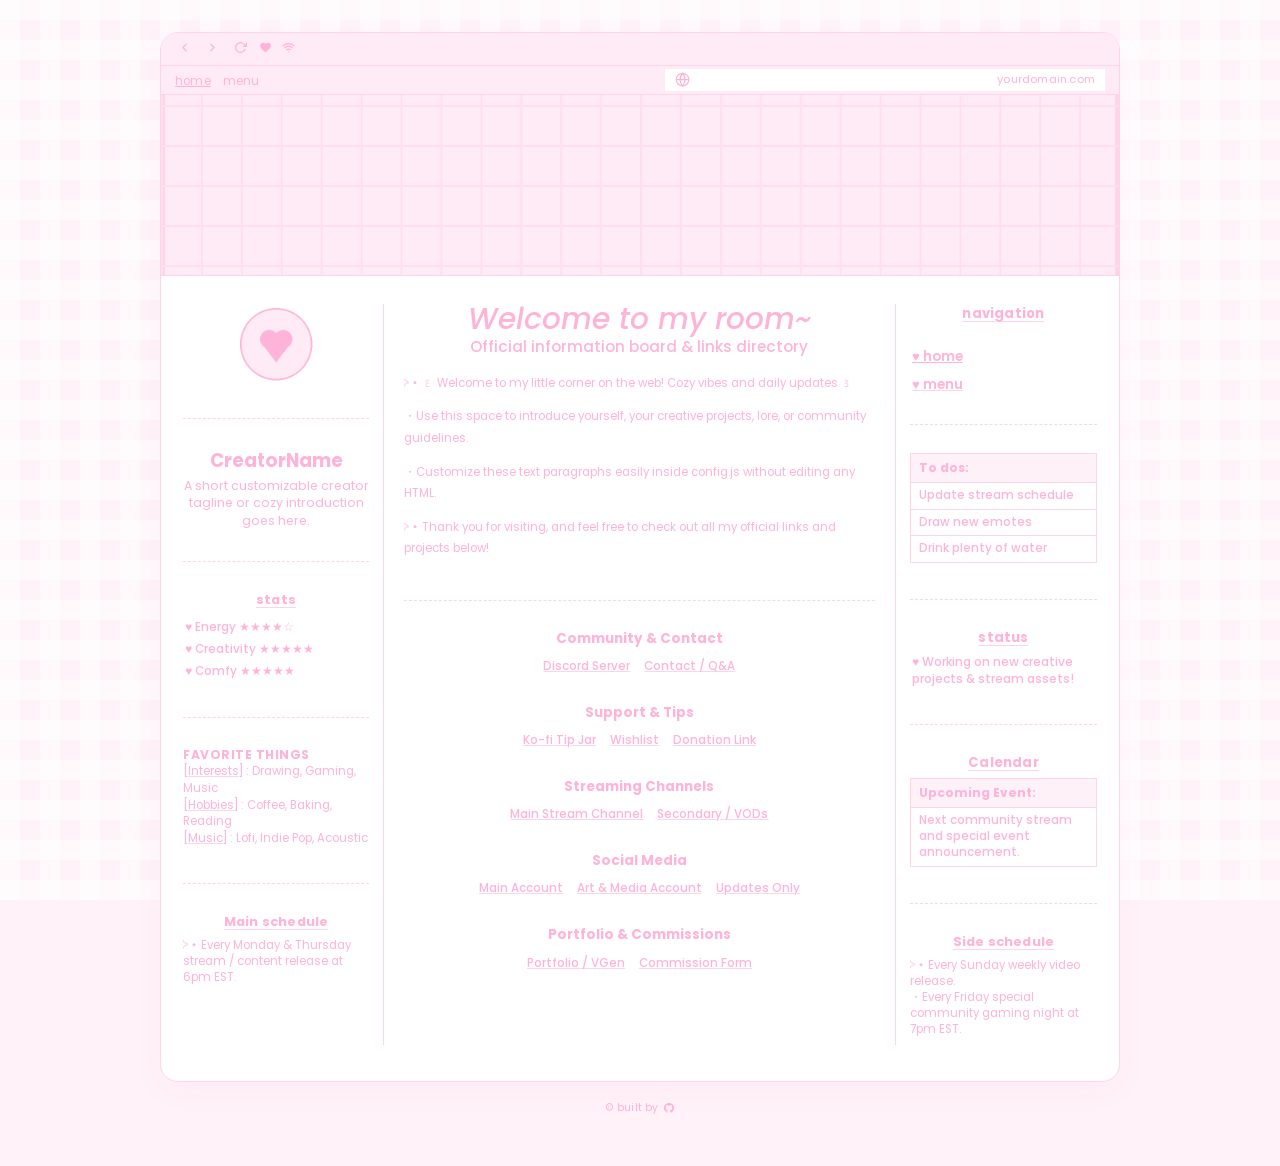
==== commit 48fb90df: "Add Pages Style editorial creator portfolio template and sanitize metadata" ====
--- a/retro-pastel-profile/index.html
+++ b/retro-pastel-profile/index.html
@@ -12,14 +12,14 @@
 
   <!-- Open Graph / Facebook / Discord Embed -->
   <meta property="og:type" content="website">
-  <meta property="og:url" content="https://templates.notkoneko.space/previewsite/retro-pastel-profile">
+  <meta property="og:url" content="https://yourdomain.com">
   <meta property="og:title" content="Retro Pastel Profile Template">
   <meta property="og:description" content="A cozy, retro faux-browser profile and link directory template for creators, streamers, and artists.">
   <meta property="og:image" content="assets/preview.png">
 
   <!-- Twitter / X Embed -->
   <meta name="twitter:card" content="summary_large_image">
-  <meta name="twitter:url" content="https://templates.notkoneko.space/previewsite/retro-pastel-profile">
+  <meta name="twitter:url" content="https://yourdomain.com">
   <meta name="twitter:title" content="Retro Pastel Profile Template">
   <meta name="twitter:description" content="A cozy, retro faux-browser profile and link directory template for creators, streamers, and artists.">
   <meta name="twitter:image" content="assets/preview.png">
